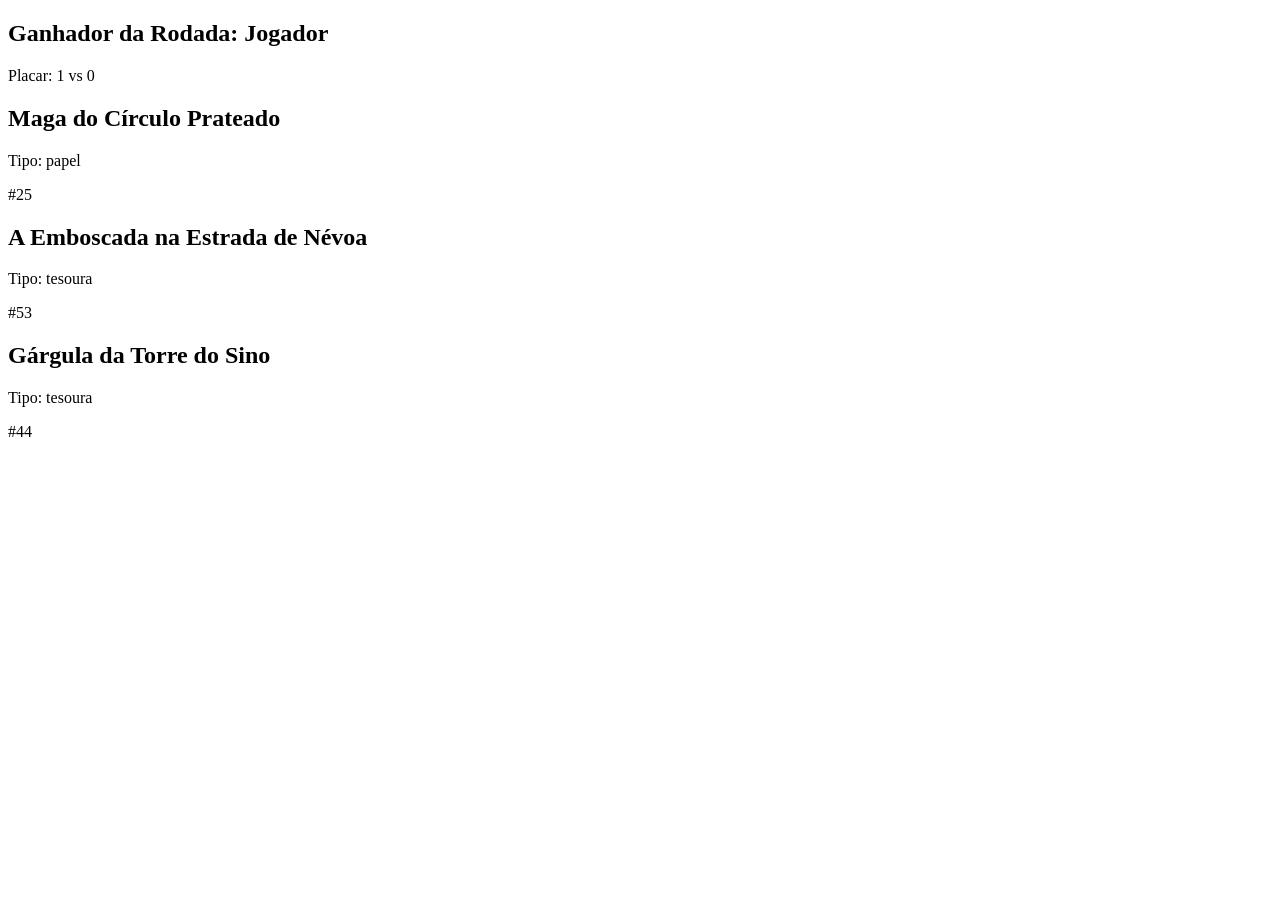
==== index.html @ 794123aa "feat new logic" ====
<!DOCTYPE html>
<html lang="pt-br">
<head>
    <meta charset="UTF-8">
    <meta name="viewport" content="width=device-width, initial-scale=1.0">
    <link rel="stylesheet" href="styles.css" type="text/css"> 
    <link rel="preconnect" href="https://fonts.googleapis.com">
    <link rel="preconnect" href="https://fonts.gstatic.com" crossorigin>
    <link href="https://fonts.googleapis.com/css2?family=Oswald:wght@200..700&display=swap" rel="stylesheet">
    <title>Verenthorn-JokenPo</title>

</head>
<body>
    <main>
        <section id="campBattle">
            <div id="gameInfo">
            </div>
                <div id="campCPU">
                </div>      
                    
                <div id="campPlayer">
                </div>
        </section>
    </main>
    <script type="module" src="./main.js"></script>
</body>
</html>
---- styles.css ----
/* * {
    padding: 0;
    margin: 0;
    box-sizing: border-box;
}

body {
    overflow: hidden; 
}

main {
    background-color: #341b44;
    display: flex;
    width: 100vw;
    height: 100vh;
}

#register {
    text-align: center;
    background-color: rgba(0, 0, 0, 0.7); 
    border-right: 1px solid rgba(255, 255, 255, 0.2); 
    padding: 20px;
    width: 250px;
    flex-shrink: 0;
    height: 100%;
    color: #fff;
    font-family: 'Oswald', sans-serif;
    z-index: 10;
}

#register .layoutHistory {
    display: flex;
    justify-content: center;
    flex-flow: column;
    gap: 1.3rem;
    margin-top: 2rem;
}

#wins { color: green; }
#defeat { color: rgb(173, 10, 10); }

#campBattle {
    flex-grow: 1;
    position: relative; 
    height: 100%;
    background-image: url("./assets/camp_Battle/camp.jpg");
    background-position: center;
    background-repeat: no-repeat;
    background-size: cover; 
}

.set {
    position: absolute;
    color: #fff;
    background-color: rgba(0, 0, 0, 0.767); 
    padding: 10px;
    border-radius: 8px;
    text-align: center;
    text-decoration: none;
    align-content: center;
    width: 127px; 
    height: 180px;
}

#campPlayer{
    position: relative;
    top: 40%;
    display: flex;
    justify-content: center;
    align-items: center;
}

#deckO{ top: 1%; left: %; }
#cemiJ { bottom: 5%; left: 0.3%; }

#centralZ {
    width: 250px;
    top: 48%; 
    left: 50%; 
    transform: translate(-50%, -50%); 
}

#pileCards{
    border-radius: 0.6rem;
    width: 140px;
    height: 180px;
}

#cemiO { top: -114%; right: -173%; }
#deckJ { bottom: -113%; right: -165%; }

.cardImage{
    width: 300px;
    height: 350px;
    border-radius: 0.6rem;
    box-shadow: 5px 5px 20px rgba(0, 0, 0, 0.767);
}
.card{
    margin: 0.4rem;
    transition: transform 0.3s ease;
    border-radius: 0.8rem;
}

.card:hover{
    transform: scale(1.1);
    cursor: pointer;
}

.card-info{
    display: none;
} */
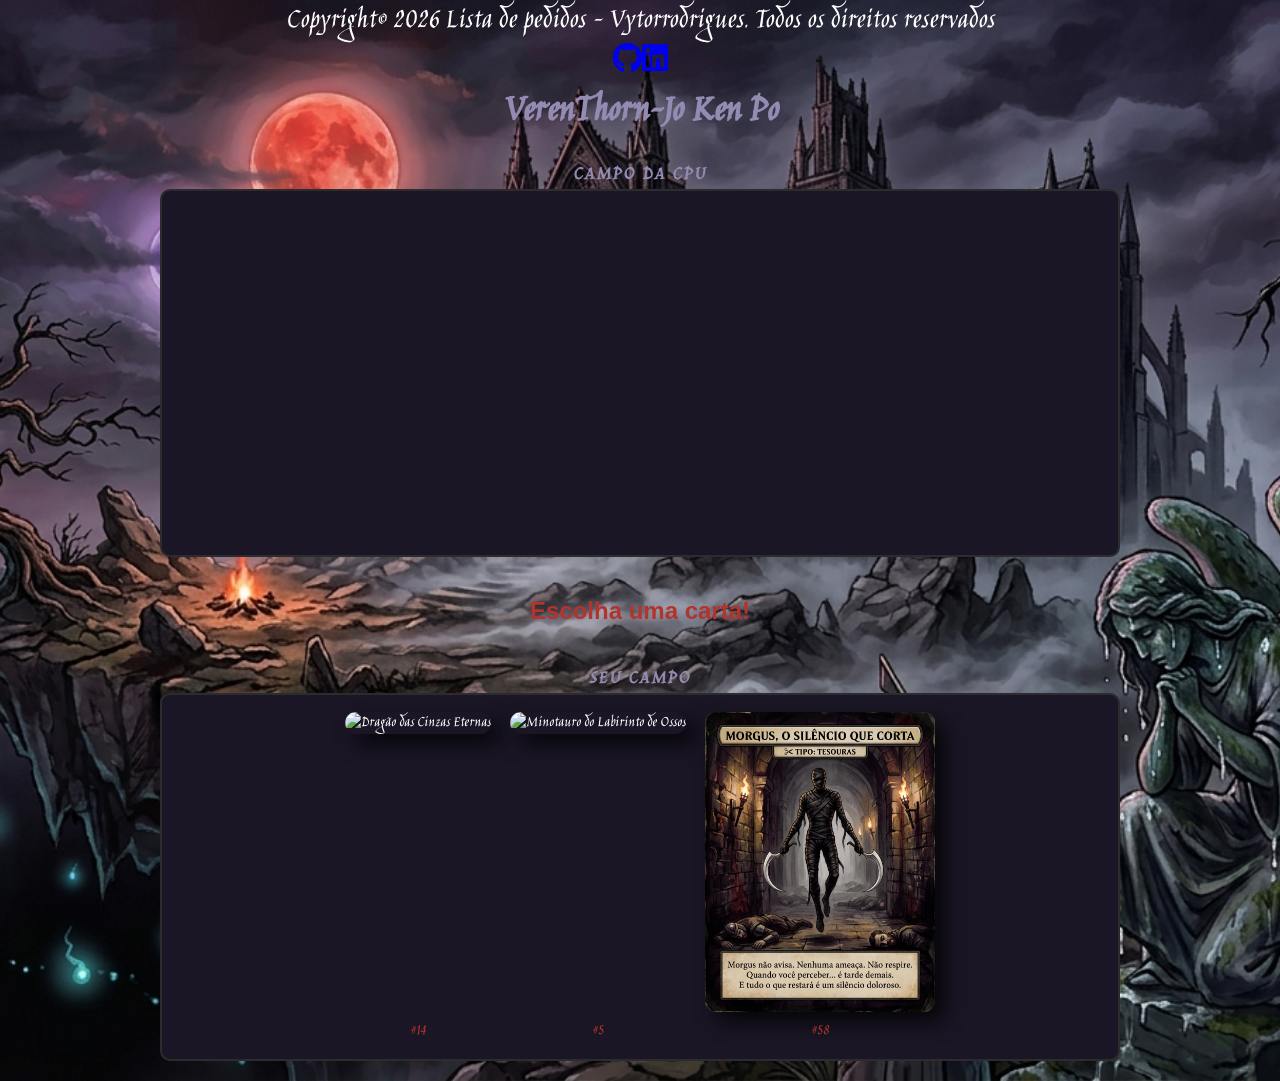
==== commit de6f91cd: "fix logic and feat new ux layout" ====
--- a/index.html
+++ b/index.html
@@ -3,25 +3,39 @@
 <head>
     <meta charset="UTF-8">
     <meta name="viewport" content="width=device-width, initial-scale=1.0">
-    <link rel="stylesheet" href="styles.css" type="text/css"> 
     <link rel="preconnect" href="https://fonts.googleapis.com">
     <link rel="preconnect" href="https://fonts.gstatic.com" crossorigin>
-    <link href="https://fonts.googleapis.com/css2?family=Oswald:wght@200..700&display=swap" rel="stylesheet">
-    <title>Verenthorn-JokenPo</title>
-
+    <link href="https://fonts.googleapis.com/css2?family=Crimson+Text:ital,wght@0,400;0,600;0,700;1,400;1,600;1,700&family=Jim+Nightshade&family=Oswald:wght@200..700&family=UnifrakturMaguntia&display=swap" rel="stylesheet">
+    <link rel="stylesheet" href="https://cdnjs.cloudflare.com/ajax/libs/font-awesome/6.5.1/css/all.min.css">
+    <link rel="stylesheet" href="styles.css" type="text/css">
+    <title>Jokenpo Cards Game</title>
 </head>
 <body>
     <main>
-        <section id="campBattle">
-            <div id="gameInfo">
+        <header>
+            <p> Copyright© 2026 Lista de pedidos - Vytorrodrigues. Todos os direitos reservados</p>
+            <section class="contact">
+                    <a href="https://github.com/Vytorrodrigues" target="_blank">
+                        <i class="fa-brands fa-github"></i>
+                    </a>
+                    <a href="https://www.linkedin.com/in/vytor-rodrigues-390257356/" target="_blank">
+                        <i class="fa-brands fa-linkedin"></i>
+                    </a>
+            </section>
+        </header>
+        <h1>VerenThorn-Jo Ken Po</h1>
+        <div class="game-container">
+            <div>
+                <p class="section-label">Campo da CPU</p>
+                <div id="campCpu" class="board"></div>
             </div>
-                <div id="campCPU">
-                </div>      
-                    
-                <div id="campPlayer">
-                </div>
-        </section>
+                <h2 id="gameInfo">Escolha uma carta para batalhar!</h2>
+            <div>
+                <p class="section-label">Seu Campo</p>
+                <div id="campPlayer" class="board"></div>
+            </div>
+        </div>
     </main>
-    <script type="module" src="./main.js"></script>
+<script src="main.js"></script>
 </body>
 </html>
--- a/styles.css
+++ b/styles.css
@@ -1,111 +1,143 @@
-/* * {
+*{
     padding: 0;
     margin: 0;
     box-sizing: border-box;
 }
 
-body {
-    overflow: hidden; 
+:root{
+    --bg--main: #1A1625;
+    --bord-card: #B3342D;
+    --bord-camp: #2C2C2E;
+    --text-color: #948BB3;
 }
 
 main {
-    background-color: #341b44;
+    font-family: "Jim Nightshade", cursive;
+    /* background-color: #1a1a2e; */
+    background-image: url("./assets/camp_Battle/cript.jpeg");
+    background-size: cover;
+    background-position: center;
+    background-repeat: no-repeat;
+    color: white;
     display: flex;
-    width: 100vw;
-    height: 100vh;
+    flex-direction: column;
+    align-items: center;
+    min-height: 100vh;
+    margin: 0;
 }
 
-#register {
+header{
+    font-size: 30px;
+
+    & .contact{
+        display: flex;
+        justify-content: center;
+        align-items: center;
+    }
+}
+h1 {
+    font-size: 40px;
     text-align: center;
-    background-color: rgba(0, 0, 0, 0.7); 
-    border-right: 1px solid rgba(255, 255, 255, 0.2); 
-    padding: 20px;
-    width: 250px;
-    flex-shrink: 0;
-    height: 100%;
-    color: #fff;
-    font-family: 'Oswald', sans-serif;
-    z-index: 10;
+    color: var(--text-color); 
 }
 
-#register .layoutHistory {
+.game-container {
+    display: flex;
+    flex-direction: column;
+    gap: 30px;
+    padding: 20px;
+    width: 90%;
+    max-width: 1000px;
+}
+
+.board {
     display: flex;
     justify-content: center;
-    flex-flow: column;
-    gap: 1.3rem;
-    margin-top: 2rem;
+    gap: 15px;
+    min-height: 180px;
+    padding: 15px;
+    background: var(--bg--main);
+    border-radius: 10px;
+    border: 2px solid var(--bord-camp);
 }
 
-#wins { color: green; }
-#defeat { color: rgb(173, 10, 10); }
+.card {
+    cursor: pointer;
+    transition: transform 0.3s, border-color 0.3s;
+    border: 2px solid transparent;
+    display: flex;
+    flex-direction: column;
+    justify-content: space-between;
+    position: relative;
 
-#campBattle {
-    flex-grow: 1;
-    position: relative; 
-    height: 100%;
-    background-image: url("./assets/camp_Battle/camp.jpg");
-    background-position: center;
-    background-repeat: no-repeat;
-    background-size: cover; 
+    & .cardImage{
+    width: 200;
+    height: 300;
+    }
 }
 
-.set {
-    position: absolute;
-    color: #fff;
-    background-color: rgba(0, 0, 0, 0.767); 
-    padding: 10px;
-    border-radius: 8px;
-    text-align: center;
-    text-decoration: none;
-    align-content: center;
-    width: 127px; 
-    height: 180px;
-}
-
-#campPlayer{
-    position: relative;
-    top: 40%;
-    display: flex;
-    justify-content: center;
-    align-items: center;
-}
-
-#deckO{ top: 1%; left: %; }
-#cemiJ { bottom: 5%; left: 0.3%; }
-
-#centralZ {
-    width: 250px;
-    top: 48%; 
-    left: 50%; 
-    transform: translate(-50%, -50%); 
-}
-
-#pileCards{
-    border-radius: 0.6rem;
-    width: 140px;
-    height: 180px;
-}
-
-#cemiO { top: -114%; right: -173%; }
-#deckJ { bottom: -113%; right: -165%; }
-
-.cardImage{
-    width: 300px;
-    height: 350px;
-    border-radius: 0.6rem;
-    box-shadow: 5px 5px 20px rgba(0, 0, 0, 0.767);
-}
-.card{
-    margin: 0.4rem;
-    transition: transform 0.3s ease;
+.card:hover {
+    transform: translateY(-10px);
+    border-color: var(--bord-card);
     border-radius: 0.8rem;
 }
 
-.card:hover{
-    transform: scale(1.1);
-    cursor: pointer;
+.card.selected {
+    border-radius: 0.8rem;
+    border-color: var(--bord-camp);
+    background: #1a1a2e;
+    pointer-events: none;
+    transform: scale(0.95);
+    opacity: 0.8;
 }
 
-.card-info{
+.cardImage{
+    border-radius: 0.7rem;
+    box-shadow: 10px 10px 20px rgba(0, 0, 0, 0.773);
+    width: 230px;
+    height: 300px;
+}
+
+/*VERIFICAÇÃO DE DADOS DAS CARTAS*/
+/* .card-info h2 {
+    font-size: 1.1rem;
+    margin: 0;
+} */
+/* .card-info p {
+    font-size: 0.9rem;
+    color: #00d2ff;
     display: none;
-} */+} */
+.id-tag { 
+    font-size: 1rem;
+    color: var(--bord-card);
+    align-self:center;
+}
+
+.cpu-card { 
+    cursor: default; 
+}
+.cpu-card:hover {
+    transform: none;
+}
+
+#gameInfo {
+    font-family: 'Segoe UI', Tahoma, Geneva, Verdana, sans-serif;
+    align-self: center;
+    width: 400px;
+    text-align: center;
+    color: var(--bord-card);
+    /* background: #e94560; */
+    padding: 10px;
+    border-radius: 5px;
+    font-weight: bold;
+}
+
+.section-label {
+    font-size: 20px;
+    text-align: center;
+    font-weight: bold;
+    text-transform: uppercase;
+    letter-spacing: 2px;
+    color: var(--text-color);
+}
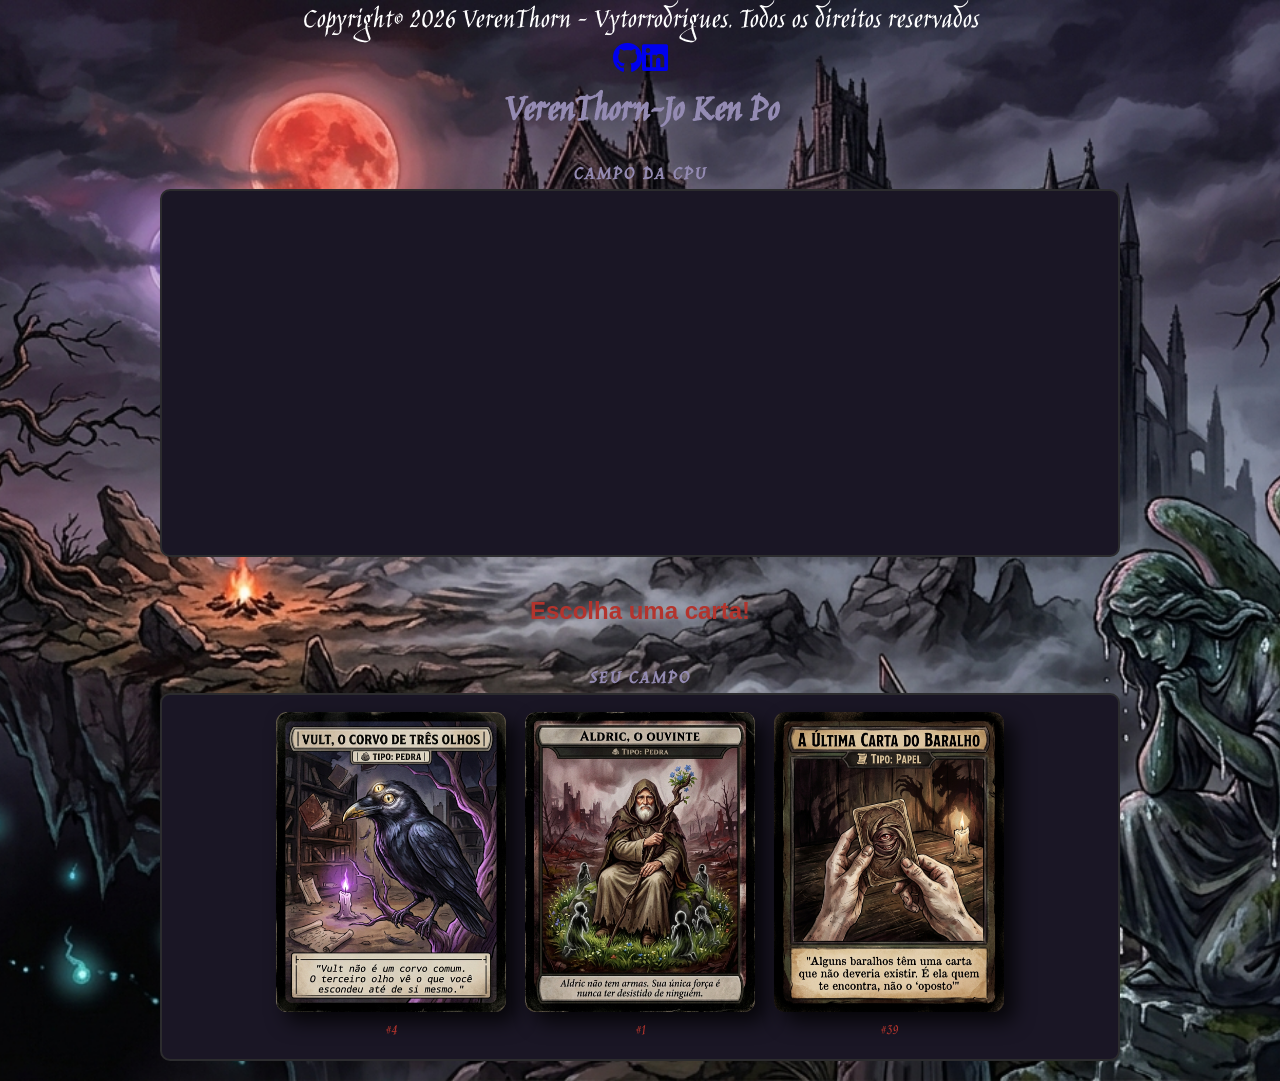
==== commit 3c5af069: "fix header" ====
--- a/index.html
+++ b/index.html
@@ -13,7 +13,7 @@
 <body>
     <main>
         <header>
-            <p> Copyright© 2026 Lista de pedidos - Vytorrodrigues. Todos os direitos reservados</p>
+            <p> Copyright© 2026 VerenThorn - Vytorrodrigues. Todos os direitos reservados</p>
             <section class="contact">
                     <a href="https://github.com/Vytorrodrigues" target="_blank">
                         <i class="fa-brands fa-github"></i>
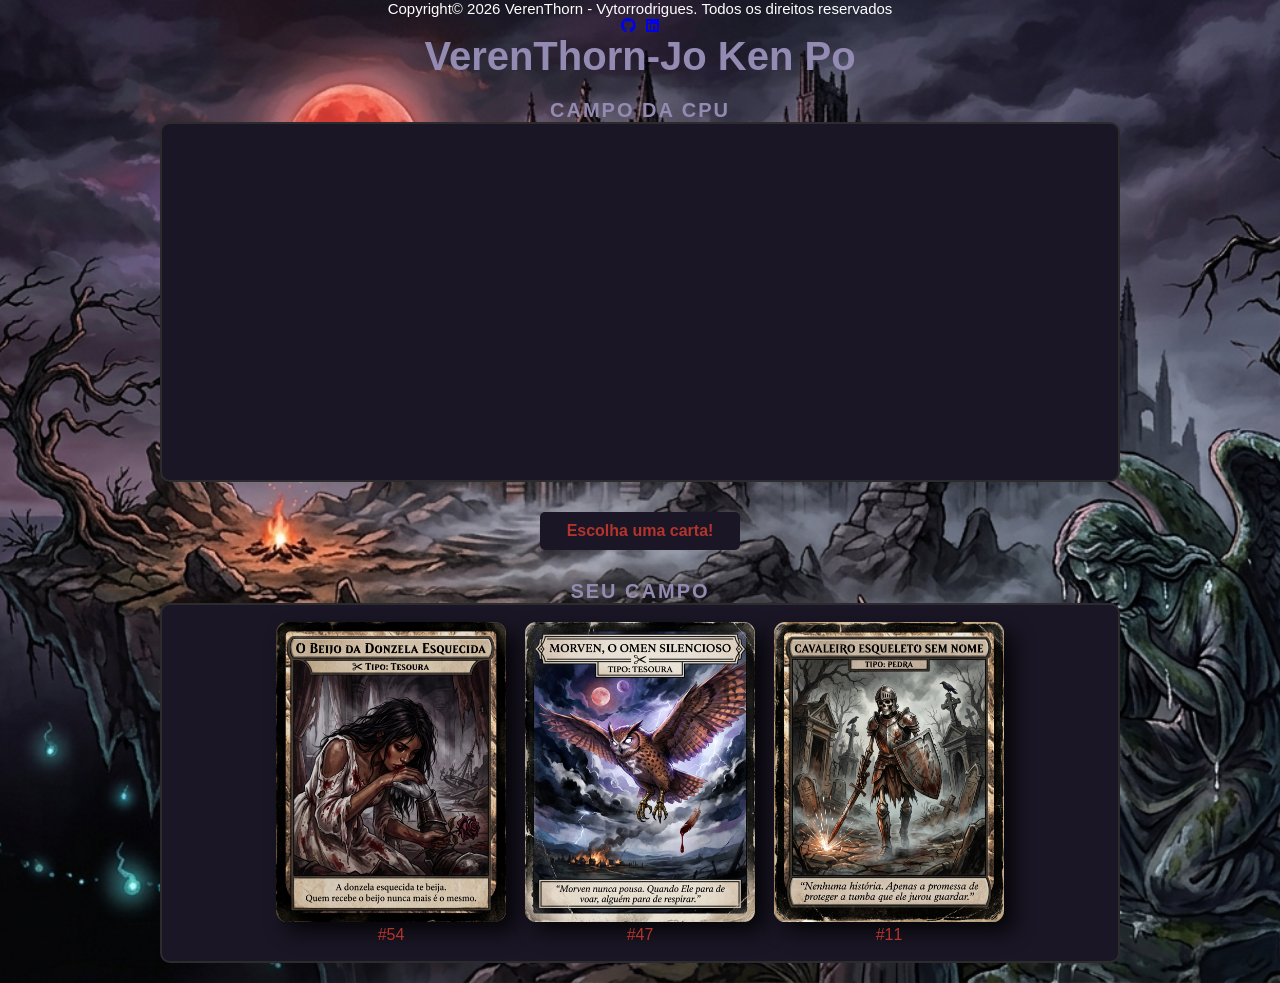
==== commit 85246618: "fix random sort and TODO: back of cards" ====
--- a/index.html
+++ b/index.html
@@ -5,7 +5,7 @@
     <meta name="viewport" content="width=device-width, initial-scale=1.0">
     <link rel="preconnect" href="https://fonts.googleapis.com">
     <link rel="preconnect" href="https://fonts.gstatic.com" crossorigin>
-    <link href="https://fonts.googleapis.com/css2?family=Crimson+Text:ital,wght@0,400;0,600;0,700;1,400;1,600;1,700&family=Jim+Nightshade&family=Oswald:wght@200..700&family=UnifrakturMaguntia&display=swap" rel="stylesheet">
+    <link href="https://fonts.googleapis.com/css2?family=Oswald:wght@200..700&display=swap" rel="stylesheet">
     <link rel="stylesheet" href="https://cdnjs.cloudflare.com/ajax/libs/font-awesome/6.5.1/css/all.min.css">
     <link rel="stylesheet" href="styles.css" type="text/css">
     <title>Jokenpo Cards Game</title>
@@ -27,9 +27,14 @@
         <div class="game-container">
             <div>
                 <p class="section-label">Campo da CPU</p>
-                <div id="campCpu" class="board"></div>
+                <div id="campCpu" class="board">
+                </div> 
+                <div class="backCard"></div>
             </div>
-                <h2 id="gameInfo">Escolha uma carta para batalhar!</h2>
+                <div id="gameInfo">
+                    <h2>Escolha uma carta para batalhar!</h2>
+
+                </div>
             <div>
                 <p class="section-label">Seu Campo</p>
                 <div id="campPlayer" class="board"></div>
--- a/styles.css
+++ b/styles.css
@@ -12,7 +12,7 @@
 }
 
 main {
-    font-family: "Jim Nightshade", cursive;
+    font-family: "Oswald", sans-serif;
     /* background-color: #1a1a2e; */
     background-image: url("./assets/camp_Battle/cript.jpeg");
     background-size: cover;
@@ -27,12 +27,13 @@
 }
 
 header{
-    font-size: 30px;
+    font-size: 15px;
 
     & .contact{
         display: flex;
         justify-content: center;
         align-items: center;
+        gap: 10px;
     }
 }
 h1 {
@@ -77,7 +78,7 @@
 }
 
 .card:hover {
-    transform: translateY(-10px);
+    transform: translateY(-10px) scale(1.2);
     border-color: var(--bord-card);
     border-radius: 0.8rem;
 }
@@ -108,13 +109,15 @@
     color: #00d2ff;
     display: none;
 } */
+
 .id-tag { 
     font-size: 1rem;
     color: var(--bord-card);
     align-self:center;
 }
 
-.cpu-card { 
+.cpu-card {
+    text-align: center;
     cursor: default; 
 }
 .cpu-card:hover {
@@ -122,16 +125,20 @@
 }
 
 #gameInfo {
-    font-family: 'Segoe UI', Tahoma, Geneva, Verdana, sans-serif;
     align-self: center;
-    width: 400px;
+    width: 200px;
     text-align: center;
+    font-size: 16px;
     color: var(--bord-card);
+    background-color: var(--bg--main);
+    border-radius: 0.6rem;
+    border: var(--bord-camp);
     /* background: #e94560; */
     padding: 10px;
     border-radius: 5px;
     font-weight: bold;
 }
+
 
 .section-label {
     font-size: 20px;
@@ -140,4 +147,14 @@
     text-transform: uppercase;
     letter-spacing: 2px;
     color: var(--text-color);
+}
+
+.backCard{
+    width: 200px;
+    height: 300px;
+    border-radius: 0.9rem;
+    background-image: url(./assets/back_Ofcards.jpeg);
+    background-position: center;
+    background-size: cover;
+    background-repeat: no-repeat;
 }
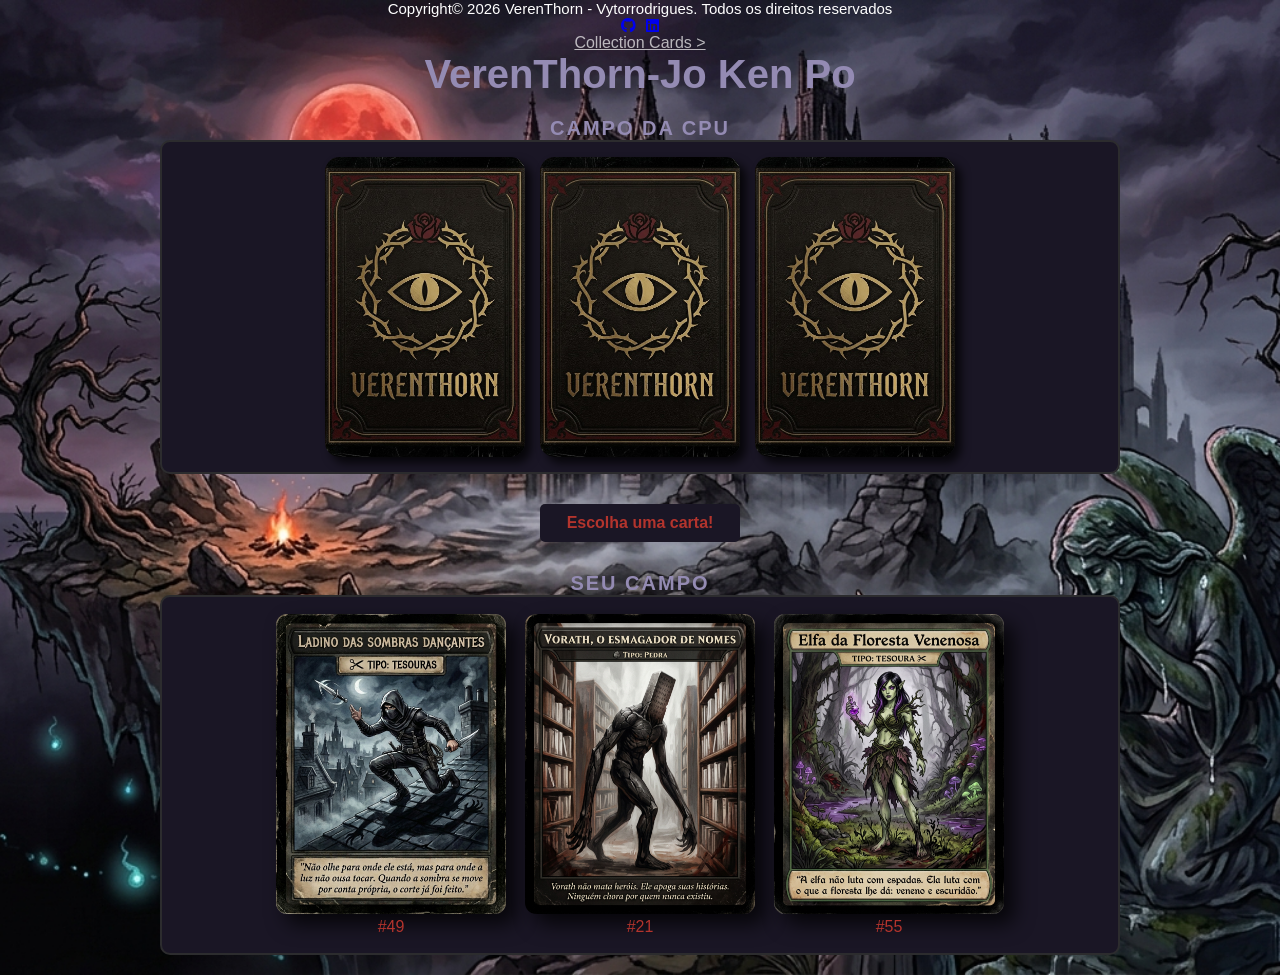
==== commit 77030189: "fix back of card and feat book of cards pag" ====
--- a/index.html
+++ b/index.html
@@ -23,13 +23,16 @@
                     </a>
             </section>
         </header>
+        <a id="collection" href="./cards/cards.html">Collection Cards &gt;</a>
         <h1>VerenThorn-Jo Ken Po</h1>
         <div class="game-container">
             <div>
                 <p class="section-label">Campo da CPU</p>
                 <div id="campCpu" class="board">
                 </div> 
-                <div class="backCard"></div>
+                <div class="backCard1"></div>
+                <div class="backCard2"></div>
+                <div class="backCard3"></div>
             </div>
                 <div id="gameInfo">
                     <h2>Escolha uma carta para batalhar!</h2>
--- a/styles.css
+++ b/styles.css
@@ -9,6 +9,7 @@
     --bord-card: #B3342D;
     --bord-camp: #2C2C2E;
     --text-color: #948BB3;
+    --shadow-color:#000000c5;
 }
 
 main {
@@ -24,6 +25,10 @@
     align-items: center;
     min-height: 100vh;
     margin: 0;
+}
+
+#collection{
+    color: #ffffffae;
 }
 
 header{
@@ -149,10 +154,12 @@
     color: var(--text-color);
 }
 
-.backCard{
+.backCard1, .backCard2, .backCard3{
+    border: var(--bord-camp);
     width: 200px;
     height: 300px;
     border-radius: 0.9rem;
+    box-shadow: 6px 6px 10px var(--shadow-color);
     background-image: url(./assets/back_Ofcards.jpeg);
     background-position: center;
     background-size: cover;
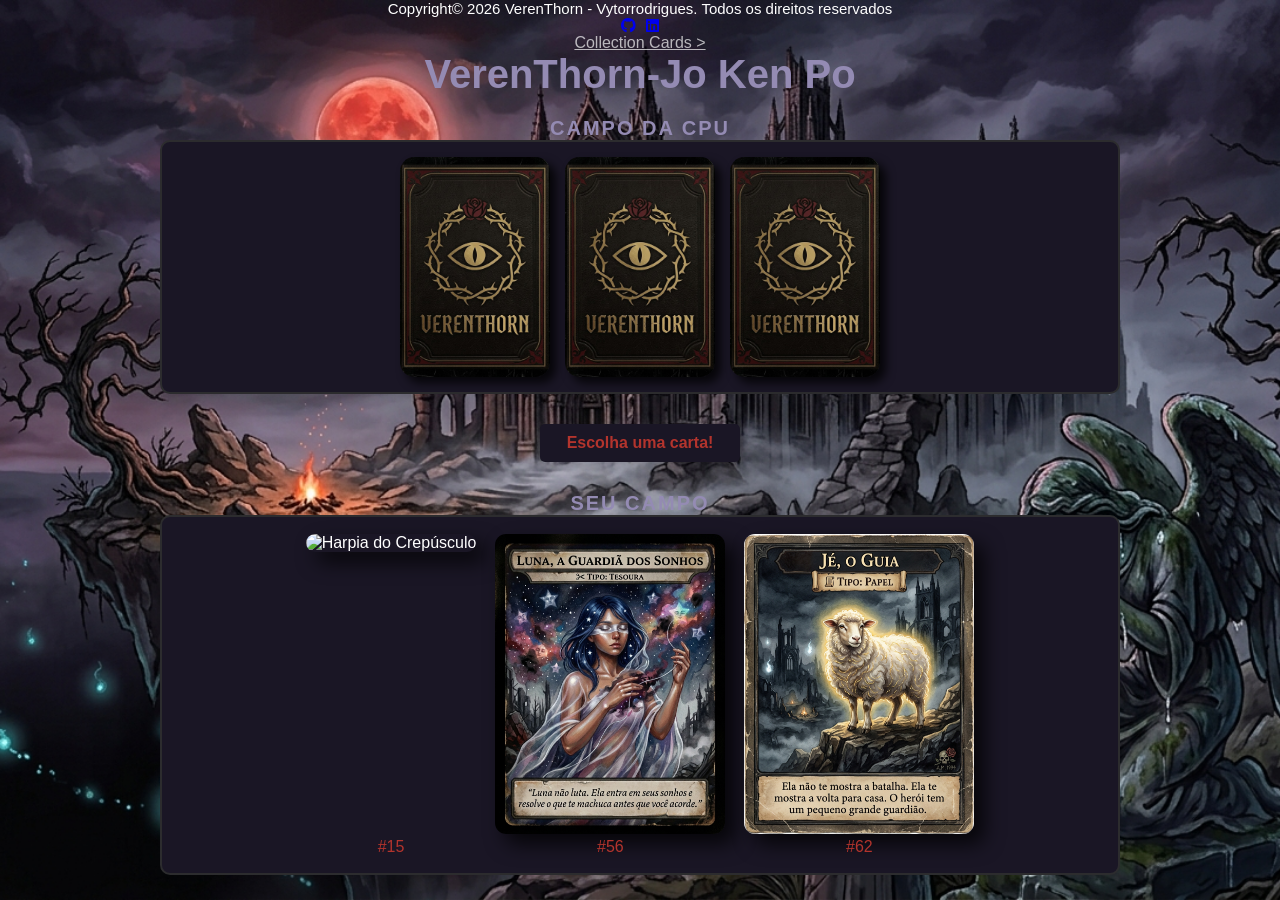
==== commit c3341dc0: "feat new card yosef and final logic" ====
--- a/index.html
+++ b/index.html
@@ -30,9 +30,6 @@
                 <p class="section-label">Campo da CPU</p>
                 <div id="campCpu" class="board">
                 </div> 
-                <div class="backCard1"></div>
-                <div class="backCard2"></div>
-                <div class="backCard3"></div>
             </div>
                 <div id="gameInfo">
                     <h2>Escolha uma carta para batalhar!</h2>
--- a/styles.css
+++ b/styles.css
@@ -104,17 +104,6 @@
     height: 300px;
 }
 
-/*VERIFICAÇÃO DE DADOS DAS CARTAS*/
-/* .card-info h2 {
-    font-size: 1.1rem;
-    margin: 0;
-} */
-/* .card-info p {
-    font-size: 0.9rem;
-    color: #00d2ff;
-    display: none;
-} */
-
 .id-tag { 
     font-size: 1rem;
     color: var(--bord-card);
@@ -138,12 +127,10 @@
     background-color: var(--bg--main);
     border-radius: 0.6rem;
     border: var(--bord-camp);
-    /* background: #e94560; */
     padding: 10px;
     border-radius: 5px;
     font-weight: bold;
 }
-
 
 .section-label {
     font-size: 20px;
@@ -154,14 +141,21 @@
     color: var(--text-color);
 }
 
-.backCard1, .backCard2, .backCard3{
+.backCard{
     border: var(--bord-camp);
-    width: 200px;
-    height: 300px;
+    width: 150px;
+    height: 220px;
     border-radius: 0.9rem;
+    cursor: not-allowed;
+    background-color: var(--shadow-color);
     box-shadow: 6px 6px 10px var(--shadow-color);
     background-image: url(./assets/back_Ofcards.jpeg);
     background-position: center;
     background-size: cover;
     background-repeat: no-repeat;
-}+}
+
+.cpu-card-wrapper{
+    position: relative;
+    display: inline-block;
+}
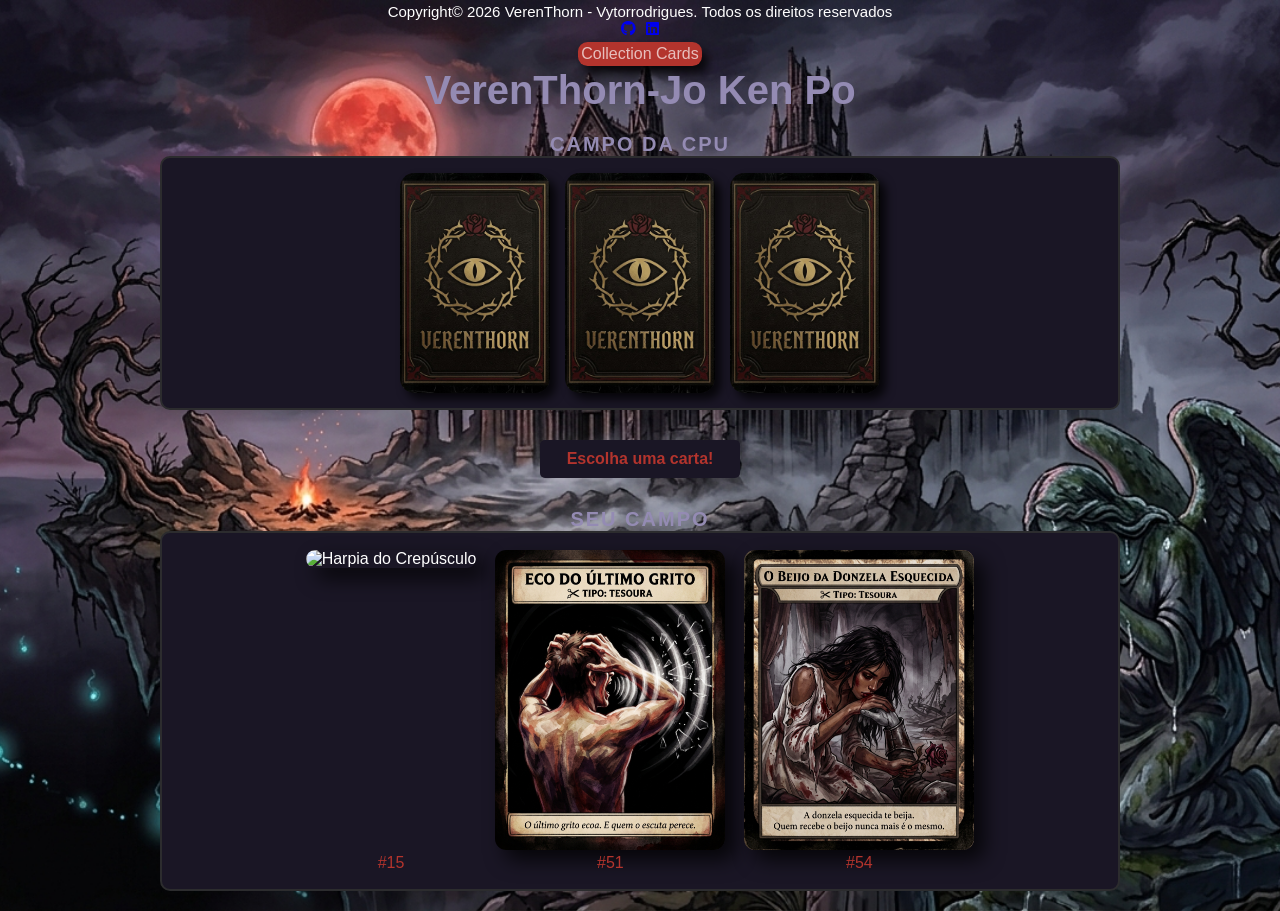
==== commit a8cfb508: "fix selection logic" ====
--- a/index.html
+++ b/index.html
@@ -23,7 +23,7 @@
                     </a>
             </section>
         </header>
-        <a id="collection" href="./cards/cards.html">Collection Cards &gt;</a>
+        <a id="collection" href="./cards/cards.html">Collection Cards</a>
         <h1>VerenThorn-Jo Ken Po</h1>
         <div class="game-container">
             <div>
--- a/styles.css
+++ b/styles.css
@@ -12,13 +12,15 @@
     --shadow-color:#000000c5;
 }
 
-main {
-    font-family: "Oswald", sans-serif;
-    /* background-color: #1a1a2e; */
-    background-image: url("./assets/camp_Battle/cript.jpeg");
+body{
+     background-image: url("./assets/camp_Battle/cript.jpeg");
     background-size: cover;
     background-position: center;
     background-repeat: no-repeat;
+}
+
+main {
+    font-family: "Oswald", sans-serif;
     color: white;
     display: flex;
     flex-direction: column;
@@ -28,17 +30,37 @@
 }
 
 #collection{
+    text-decoration: none;
+    border-radius: 0.6rem;
+    margin: 2px;
+    box-shadow:6px 8px 10px var(--shadow-color);
+    padding: 0.2rem;
+    background-color: var(--bord-card);
     color: #ffffffae;
+    transition: 0.5s ease;
+}
+
+#collection:hover{
+    transform: scale(1.2);
 }
 
 header{
     font-size: 15px;
+    margin: 3px;
 
     & .contact{
         display: flex;
         justify-content: center;
         align-items: center;
         gap: 10px;
+
+        & i{
+            transition: 0.3s ease;
+        }
+
+        & i:hover{
+            transform: scale(1.5);
+        }
     }
 }
 h1 {
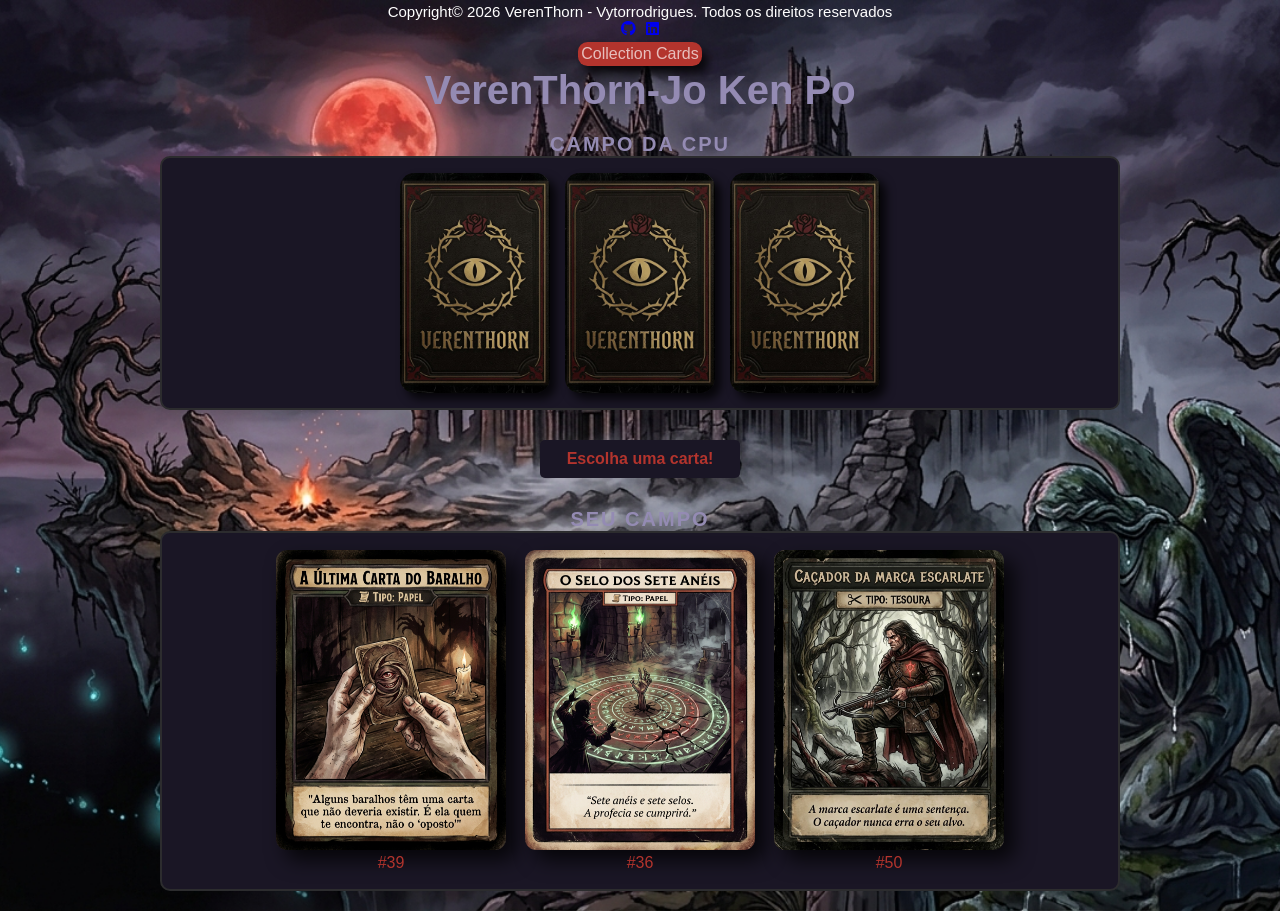
==== commit b3aeb32e: "feat mobile ux" ====
--- a/index.html
+++ b/index.html
@@ -1,6 +1,8 @@
 <!DOCTYPE html>
 <html lang="pt-br">
 <head>
+    <meta charset="UTF-8">
+    <meta name="viewport" content="width=device-width, initial-scale=1.0">
     <meta charset="UTF-8">
     <meta name="viewport" content="width=device-width, initial-scale=1.0">
     <link rel="preconnect" href="https://fonts.googleapis.com">
--- a/styles.css
+++ b/styles.css
@@ -181,3 +181,35 @@
     position: relative;
     display: inline-block;
 }
+
+@media (max-width: 768px) {
+    .cardImage, .backCard {
+        width: 100px;
+        height: 140px;
+    }
+
+    .game-container {
+        gap: 15px;
+        padding: 10px;
+    }
+
+    .board {
+        gap: 8px;
+        padding: 10px;
+    }
+
+    #gameInfo {
+        width: 90%;
+        font-size: 14px;
+    }
+
+    h1 {
+        font-size: 24px;
+    }
+
+    .card:active {
+        transform: scale(1.1);
+        border-color: var(--bord-card);
+    }
+}
+
